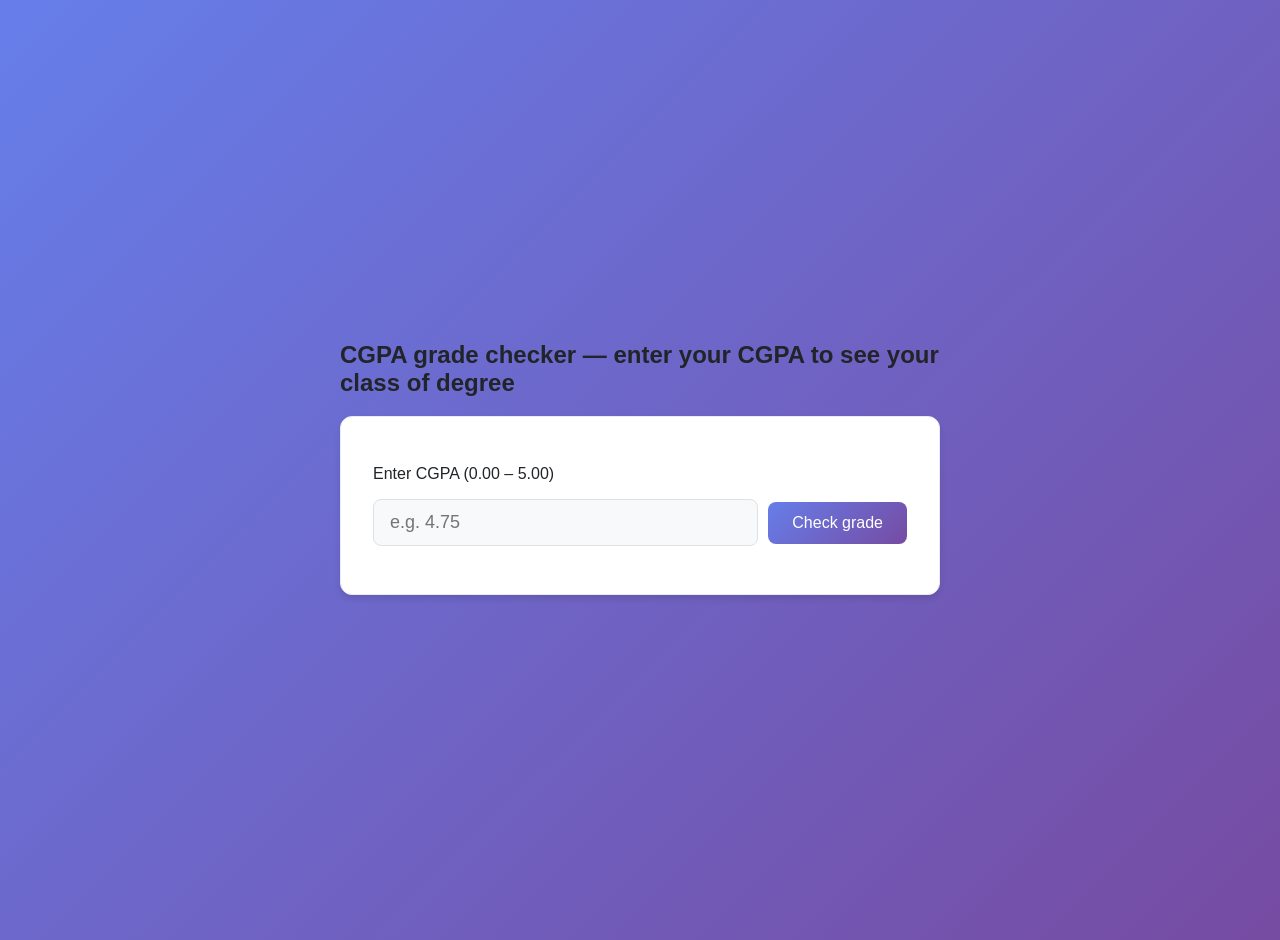
==== index.html @ eb993678 "Rename to index.html" ====
<!DOCTYPE html>
<html lang="en">
<head>
  <meta charset="UTF-8">
  <meta name="viewport" content="width=device-width, initial-scale=1.0">
  <title>CGPA Grade Checker</title>
  <link rel="stylesheet" href="styles.css">
</head>
<body>

<div class="container">
  <h2 class="sr-only">CGPA grade checker — enter your CGPA to see your class of degree</h2>

  <div class="grade-card">
    <p>Enter CGPA (0.00 – 5.00)</p>
<div>
      <audio id="success-Sound" src="success.mp3" ></audio>
<audio id="failure-Sound" src="./failure.mp3" ></audio>
<audio id="kill-Sound" src="./kill.mp3" ></audio>
<audio id="giveaway-Sound" src="./giveaway.mp3" ></audio>
<audio id="oh-chim-Sound" src="./oh chim.mp3" ></audio>
<audio id="secondfail-Sound" src="./secondfail.mp3" ></audio>
</div>
    <div class="input-group">
      <input type="number" id="cgpa-input" min="0" max="5" step="0.01" placeholder="e.g. 4.75" />
      <button onclick="checkGrade()">Check grade</button>
    </div>

    <div id="result-box" class="result-box">
      <div>
        <div id="result-icon"></div>
        <div>
          <p id="result-class"></p>
          <p id="result-range"></p>
        </div>
      </div>
    </div>

    <p id="error-msg">Please enter a valid CGPA between 0.00 and 5.00.</p>
  </div>
</div>

<audio id="success-sound" src="success.mp3" preload="auto"></audio>

<script src="script.js"></script>
</body>
</html>
---- styles.css ----
/* Body and overall layout */
body {
  font-family: 'Segoe UI', Tahoma, Geneva, Verdana, sans-serif;
  background: linear-gradient(135deg, #667eea 0%, #764ba2 100%);
  min-height: 100vh;
  display: flex;
  justify-content: center;
  align-items: center;
  padding: 20px;
  margin: 0;
  color: #212529;
}

/* Container - center content */
.container {
  max-width: 600px;
  width: 100%;
}

/* Card boxes */
.grade-card {
  background: #ffffff;
  border: 1px solid #e9ecef;
  border-radius: 12px;
  padding: 2rem;
  margin-bottom: 1.5rem;
  box-shadow: 0 4px 6px rgba(0, 0, 0, 0.1);
  transition: all 0.3s ease;
}

.grade-card:hover {
  transform: translateY(-5px);
  box-shadow: 0 8px 15px rgba(0, 0, 0, 0.15);
}

/* Input and button layout */
.input-group {
  display: flex;
  gap: 10px;
  align-items: center;
  margin-bottom: 1rem;
}

/* Input field */
#cgpa-input {
  flex: 1;
  font-size: 18px;
  padding: 12px 16px;
  border-radius: 8px;
  border: 1px solid #dee2e6;
  background: #f8f9fa;
  color: #212529;
  transition: all 0.3s ease;
}

#cgpa-input:focus {
  outline: none;
  border-color: #667eea;
  box-shadow: 0 0 0 3px rgba(102, 126, 234, 0.1);
}

/* Button */
button {
  padding: 12px 24px;
  font-size: 16px;
  border-radius: 8px;
  border: none;
  background: linear-gradient(135deg, #667eea, #764ba2);
  color: white;
  cursor: pointer;
  transition: all 0.3s ease;
  font-weight: 500;
}

button:hover {
  background: linear-gradient(135deg, #764ba2, #667eea);
  transform: translateY(-2px);
  box-shadow: 0 4px 8px rgba(0, 0, 0, 0.2);
}

button:active {
  transform: translateY(0);
}

/* Result box with animation */
.result-box {
  border-radius: 12px;
  padding: 1.5rem;
  margin-top: 1.5rem;
  display: none;
  opacity: 0;
  transform: translateY(20px);
  transition: all 0.3s ease;
}

.result-box.show {
  opacity: 1;
  transform: translateY(0);
}

/* Error message */
#error-msg {
  color: #dc3545;
  font-size: 14px;
  margin: 10px 0 0;
  display: none;
  animation: shake 0.5s ease-in-out;
}

@keyframes shake {
  0%, 100% { transform: translateX(0); }
  25% { transform: translateX(-5px); }
  75% { transform: translateX(5px); }
}

/* Mobile responsive */
@media (max-width: 768px) {
  .input-group {
    flex-direction: column;
  }

  .grade-card {
    padding: 1.5rem;
  }

  body {
    padding: 10px;
  }
}
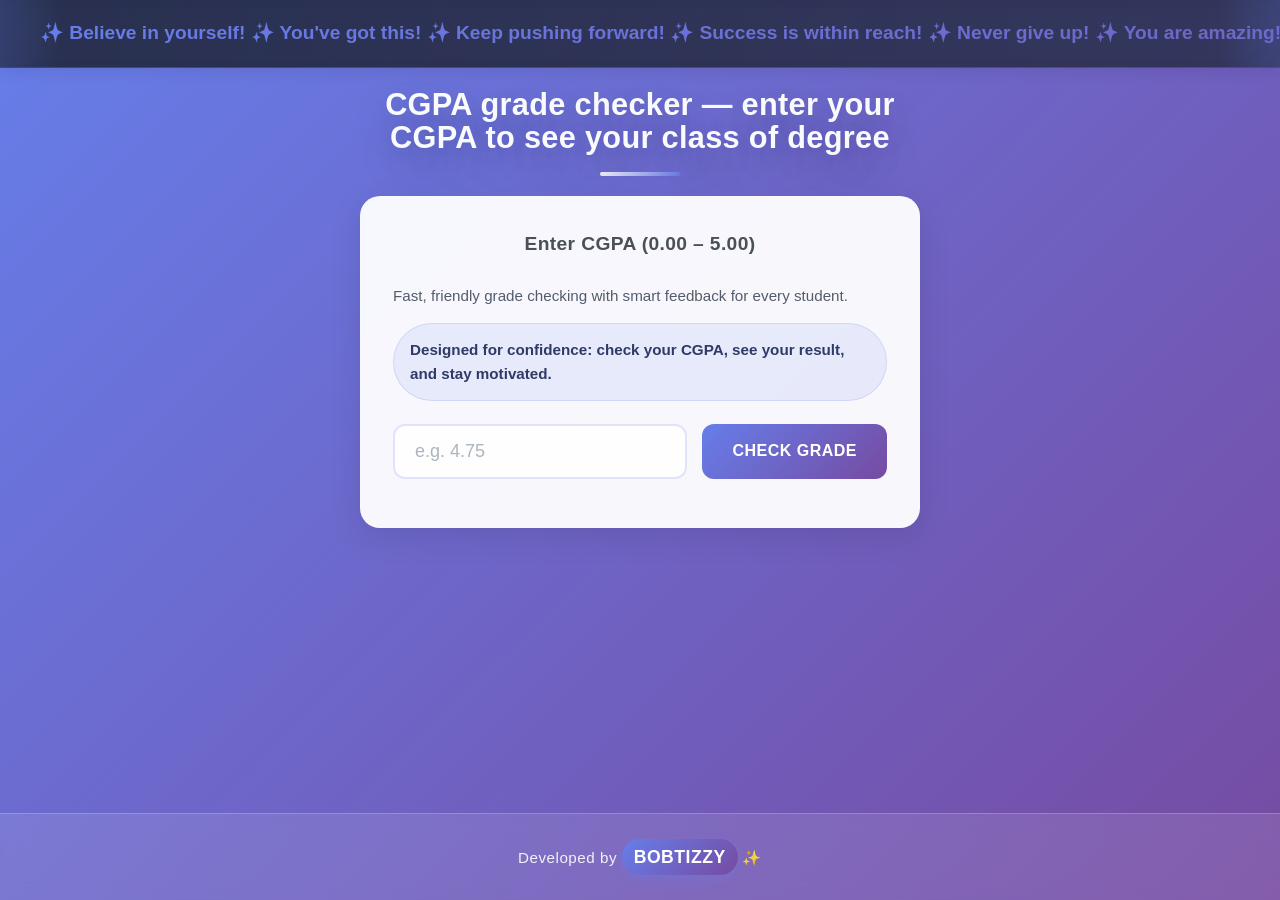
==== commit ee25f3a0: "continuation" ====
--- a/index.html
+++ b/index.html
@@ -9,15 +9,24 @@
 </head>
 <body>
 
+<!-- Marquee Section -->
+<div class="marquee-container">
+  <div class="marquee">
+    <span class="marquee-text">✨ Believe in yourself! ✨ You've got this! ✨ Keep pushing forward! ✨ Success is within reach! ✨ Never give up! ✨ You are amazing! ✨ Dream big, work hard! ✨ Excellence awaits! ✨ Achieve your goals! ✨ Believe in yourself! ✨ You've got this! ✨ Keep pushing forward! ✨</span>
+  </div>
+</div>
+
 <div class="container">
-  <h2 class="sr-only">CGPA grade checker — enter your CGPA to see your class of degree</h2>
+  <h2 class="page-heading">CGPA grade checker — enter your CGPA to see your class of degree</h2>
 
   <div class="grade-card">
-    <p>Enter CGPA (0.00 – 5.00)</p>
+    <p class="card-title">Enter CGPA (0.00 – 5.00)</p>
+    <p class="card-subtitle">Fast, friendly grade checking with smart feedback for every student.</p>
+    <div class="summary-pill">Designed for confidence: check your CGPA, see your result, and stay motivated.</div>
 <div>
       <audio id="success-Sound" src="success.mp3" ></audio>
 <audio id="failure-Sound" src="./failure.mp3" ></audio>
-<audio id="kill-Sound" src="./kill.mp3" ></audio>
+<audio id="kill-Sound" src="./Kill.mp4" ></audio>
 <audio id="giveaway-Sound" src="./giveaway.mp3" ></audio>
 <audio id="oh-chim-Sound" src="./oh chim.mp3" ></audio>
 <audio id="secondfail-Sound" src="./secondfail.mp3" ></audio>
@@ -41,6 +50,11 @@
   </div>
 </div>
 
+<!-- Developer Credit -->
+<div class="developer-credit">
+  <p>Developed by <span class="developer-name">BOBTIZZY</span> ✨</p>
+</div>
+
 <audio id="success-sound" src="success.mp3" preload="auto"></audio>
 
 <script src="script.js"></script>
--- a/styles.css
+++ b/styles.css
@@ -1,129 +1,690 @@
-/* Body and overall layout */
+/* Reset and base styles */
+* {
+  margin: 0;
+  padding: 0;
+  box-sizing: border-box;
+}
+
 body {
   font-family: 'Segoe UI', Tahoma, Geneva, Verdana, sans-serif;
   background: linear-gradient(135deg, #667eea 0%, #764ba2 100%);
   min-height: 100vh;
   display: flex;
+  flex-direction: column;
   justify-content: center;
   align-items: center;
-  padding: 20px;
+  padding: 0;
   margin: 0;
   color: #212529;
+  line-height: 1.6;
+}
+
+/* Marquee Styles */
+.marquee-container {
+  width: 100%;
+  background: linear-gradient(90deg, rgba(30, 35, 53, 0.85), rgba(42, 48, 76, 0.85));
+  backdrop-filter: blur(8px);
+  padding: 18px 0;
+  overflow: hidden;
+  border-bottom: 1px solid rgba(255, 255, 255, 0.12);
+  box-shadow: inset 0 0 20px rgba(0, 0, 0, 0.08), 0 4px 15px rgba(0, 0, 0, 0.08);
+  position: relative;
+}
+
+.marquee-container::before {
+  content: '';
+  position: absolute;
+  left: 0;
+  top: 0;
+  bottom: 0;
+  width: 60px;
+  background: linear-gradient(90deg, rgba(102, 126, 234, 0.2), transparent);
+  z-index: 10;
+  pointer-events: none;
+}
+
+.marquee-container::after {
+  content: '';
+  position: absolute;
+  right: 0;
+  top: 0;
+  bottom: 0;
+  width: 60px;
+  background: linear-gradient(270deg, rgba(102, 126, 234, 0.2), transparent);
+  z-index: 10;
+  pointer-events: none;
+}
+
+.marquee {
+  display: flex;
+  width: 100%;
+  overflow: hidden;
+  position: relative;
+}
+
+.marquee-text {
+  display: inline-block;
+  padding: 0 40px;
+  white-space: nowrap;
+  font-size: 1.2rem;
+  font-weight: 600;
+  background: linear-gradient(90deg, #667eea, #764ba2, #667eea);
+  background-size: 200% auto;
+  -webkit-background-clip: text;
+  -webkit-text-fill-color: transparent;
+  background-clip: text;
+  animation: marqueeScroll 45s linear infinite, gradientShift 4s ease infinite;
+}
+
+@keyframes marqueeScroll {
+  0% {
+    transform: translateX(100%);
+  }
+  100% {
+    transform: translateX(-100%);
+  }
+}
+
+@keyframes gradientShift {
+  0%, 100% {
+    background-position: 0% center;
+  }
+  50% {
+    background-position: 100% center;
+  }
+}
+
+/* Developer Credit */
+.developer-credit {
+  width: 100%;
+  text-align: center;
+  padding: 25px 20px;
+  background: rgba(255, 255, 255, 0.1);
+  backdrop-filter: blur(10px);
+  border-top: 1px solid rgba(255, 255, 255, 0.2);
+  margin-top: auto;
+}
+
+.developer-credit p {
+  font-size: 0.95rem;
+  color: rgba(255, 255, 255, 0.9);
+  font-weight: 500;
+  letter-spacing: 0.5px;
+  animation: fadeIn 1s ease-out 0.5s both;
+}
+
+.developer-name {
+  font-size: 1.1rem;
+  font-weight: 700;
+  color: #ffffff;
+  background: linear-gradient(135deg, #667eea, #764ba2);
+  padding: 4px 12px;
+  border-radius: 20px;
+  display: inline-block;
+  box-shadow: 0 4px 10px rgba(102, 126, 234, 0.3);
+  transition: all 0.3s ease;
+}
+
+.developer-credit p:hover .developer-name {
+  transform: scale(1.1) rotate(2deg);
+  box-shadow: 0 6px 15px rgba(102, 126, 234, 0.5);
+}
+
+@keyframes fadeIn {
+  from {
+    opacity: 0;
+  }
+  to {
+    opacity: 1;
+  }
 }
 
 /* Container - center content */
 .container {
   max-width: 600px;
   width: 100%;
+  padding: 20px;
+  animation: fadeInUp 0.8s ease-out;
+}
+
+.page-heading {
+  font-size: clamp(1.8rem, 2.4vw, 2.8rem);
+  line-height: 1.08;
+  font-weight: 800;
+  text-align: center;
+  color: #f8fafc;
+  letter-spacing: 0.01em;
+  margin: 0 0 1.25rem;
+  text-shadow: 0 16px 35px rgba(0, 0, 0, 0.25);
+  max-width: 820px;
+  padding: 0 0.5rem;
+  transition: color 0.25s ease, transform 0.25s ease, opacity 0.25s ease;
+}
+
+.page-heading:hover {
+  color: #ffffff;
+  transform: translateY(-1px);
+}
+
+.page-heading::after {
+  content: '';
+  display: block;
+  width: 80px;
+  height: 4px;
+  margin: 18px auto 0;
+  border-radius: 999px;
+  background: linear-gradient(135deg, rgba(255, 255, 255, 0.92), rgba(102, 126, 234, 0.8));
+}
+
+.card-title {
+  font-size: 1.1rem;
+  font-weight: 700;
+  margin-bottom: 0.4rem;
+  color: #1f2937;
+  letter-spacing: 0.02em;
+  transition: color 0.3s ease;
+}
+
+.card-subtitle {
+  font-size: 0.95rem;
+  margin-bottom: 1rem;
+  color: #4b5563;
+  opacity: 0.95;
+  line-height: 1.55;
+  transition: opacity 0.3s ease, transform 0.3s ease;
+}
+
+.summary-pill {
+  display: inline-block;
+  margin-bottom: 1.4rem;
+  padding: 0.85rem 1rem;
+  background: rgba(102, 126, 234, 0.11);
+  border: 1px solid rgba(102, 126, 234, 0.18);
+  border-radius: 999px;
+  color: #2e3a67;
+  font-size: 0.95rem;
+  font-weight: 600;
+  transition: all 0.3s ease;
+}
+
+.summary-pill:hover {
+  transform: translateY(-1px);
+  background: rgba(102, 126, 234, 0.16);
+  box-shadow: 0 4px 18px rgba(102, 126, 234, 0.12);
+}
+
+
+@keyframes fadeInUp {
+  from {
+    opacity: 0;
+    transform: translateY(30px);
+  }
+  to {
+    opacity: 1;
+    transform: translateY(0);
+  }
 }
 
 /* Card boxes */
 .grade-card {
-  background: #ffffff;
-  border: 1px solid #e9ecef;
-  border-radius: 12px;
+  background: rgba(255, 255, 255, 0.95);
+  backdrop-filter: blur(10px);
+  border: 1px solid rgba(255, 255, 255, 0.2);
+  border-radius: 20px;
   padding: 2rem;
   margin-bottom: 1.5rem;
-  box-shadow: 0 4px 6px rgba(0, 0, 0, 0.1);
-  transition: all 0.3s ease;
+  box-shadow: 0 8px 32px rgba(0, 0, 0, 0.1);
+  transition: all 0.4s cubic-bezier(0.175, 0.885, 0.32, 1.275);
+  position: relative;
+  overflow: hidden;
+}
+
+.grade-card::before {
+  content: '';
+  position: absolute;
+  top: 0;
+  left: -100%;
+  width: 100%;
+  height: 100%;
+  background: linear-gradient(90deg, transparent, rgba(255, 255, 255, 0.2), transparent);
+  transition: left 0.5s;
+}
+
+.grade-card:hover::before {
+  left: 100%;
 }
 
 .grade-card:hover {
-  transform: translateY(-5px);
-  box-shadow: 0 8px 15px rgba(0, 0, 0, 0.15);
+  transform: translateY(-8px) scale(1.02);
+  box-shadow: 0 20px 40px rgba(0, 0, 0, 0.15);
+}
+
+/* Title styling */
+.grade-card p:first-child {
+  font-size: 1.2rem;
+  font-weight: 600;
+  color: #495057;
+  margin-bottom: 1.5rem;
+  text-align: center;
 }
 
 /* Input and button layout */
 .input-group {
   display: flex;
-  gap: 10px;
-  align-items: center;
+  gap: 15px;
+  align-items: stretch;
   margin-bottom: 1rem;
+  flex-wrap: wrap;
 }
 
 /* Input field */
 #cgpa-input {
   flex: 1;
+  min-width: 200px;
   font-size: 18px;
-  padding: 12px 16px;
-  border-radius: 8px;
-  border: 1px solid #dee2e6;
-  background: #f8f9fa;
+  padding: 15px 20px;
+  border-radius: 12px;
+  border: 2px solid rgba(102, 126, 234, 0.2);
+  background: rgba(255, 255, 255, 0.9);
   color: #212529;
   transition: all 0.3s ease;
+  font-weight: 500;
+  outline: none;
+}
+
+#cgpa-input::placeholder {
+  color: #adb5bd;
+  font-weight: 400;
 }
 
 #cgpa-input:focus {
-  outline: none;
   border-color: #667eea;
-  box-shadow: 0 0 0 3px rgba(102, 126, 234, 0.1);
+  box-shadow: 0 0 0 4px rgba(102, 126, 234, 0.15);
+  background: #ffffff;
+  transform: translateY(-2px);
+}
+
+#cgpa-input:hover {
+  border-color: rgba(102, 126, 234, 0.4);
 }
 
 /* Button */
 button {
-  padding: 12px 24px;
+  padding: 15px 30px;
   font-size: 16px;
-  border-radius: 8px;
+  border-radius: 12px;
   border: none;
   background: linear-gradient(135deg, #667eea, #764ba2);
   color: white;
   cursor: pointer;
   transition: all 0.3s ease;
-  font-weight: 500;
+  font-weight: 600;
+  text-transform: uppercase;
+  letter-spacing: 0.5px;
+  position: relative;
+  overflow: hidden;
+  min-width: 120px;
+}
+
+button::before {
+  content: '';
+  position: absolute;
+  top: 0;
+  left: -100%;
+  width: 100%;
+  height: 100%;
+  background: linear-gradient(90deg, transparent, rgba(255, 255, 255, 0.2), transparent);
+  transition: left 0.5s;
+}
+
+button:hover::before {
+  left: 100%;
 }
 
 button:hover {
   background: linear-gradient(135deg, #764ba2, #667eea);
-  transform: translateY(-2px);
-  box-shadow: 0 4px 8px rgba(0, 0, 0, 0.2);
+  transform: translateY(-3px) scale(1.05);
+  box-shadow: 0 8px 20px rgba(102, 126, 234, 0.4);
 }
 
 button:active {
-  transform: translateY(0);
-}
-
-/* Result box with animation */
+  transform: translateY(-1px) scale(1.02);
+  box-shadow: 0 4px 10px rgba(102, 126, 234, 0.3);
+}
+
+/* Result box with enhanced animation */
 .result-box {
-  border-radius: 12px;
-  padding: 1.5rem;
-  margin-top: 1.5rem;
+  border-radius: 16px;
+  padding: 2rem;
+  margin-top: 2rem;
   display: none;
   opacity: 0;
-  transform: translateY(20px);
-  transition: all 0.3s ease;
+  transform: translateY(30px) scale(0.95);
+  transition: all 0.5s cubic-bezier(0.68, -0.55, 0.265, 1.55);
+  position: relative;
+  overflow: hidden;
+}
+
+.result-box::before {
+  content: '';
+  position: absolute;
+  top: 0;
+  left: 0;
+  right: 0;
+  bottom: 0;
+  background: linear-gradient(45deg, transparent 30%, rgba(255, 255, 255, 0.1) 50%, transparent 70%);
+  opacity: 0;
+  transition: opacity 0.3s ease;
 }
 
 .result-box.show {
   opacity: 1;
-  transform: translateY(0);
-}
-
-/* Error message */
+  transform: translateY(0) scale(1);
+}
+
+.result-box.show::before {
+  opacity: 1;
+  animation: shimmer 2s ease-in-out infinite;
+}
+
+@keyframes shimmer {
+  0%, 100% { transform: translateX(-100%); }
+  50% { transform: translateX(100%); }
+}
+
+/* Result content layout */
+.result-box > div {
+  display: flex;
+  align-items: center;
+  gap: 1rem;
+  position: relative;
+  z-index: 1;
+}
+
+#result-icon {
+  font-size: 3rem;
+  animation: bounceIn 0.6s ease-out;
+}
+
+@keyframes bounceIn {
+  0% {
+    opacity: 0;
+    transform: scale(0.3);
+  }
+  50% {
+    opacity: 1;
+    transform: scale(1.05);
+  }
+  70% {
+    transform: scale(0.9);
+  }
+  100% {
+    opacity: 1;
+    transform: scale(1);
+  }
+}
+
+.result-box div:last-child {
+  flex: 1;
+}
+
+#result-class {
+  font-size: 1.5rem;
+  font-weight: 700;
+  margin-bottom: 0.5rem;
+  animation: slideInRight 0.6s ease-out 0.2s both;
+}
+
+#result-range {
+  font-size: 0.9rem;
+  opacity: 0.8;
+  animation: slideInRight 0.6s ease-out 0.4s both;
+}
+
+@keyframes slideInRight {
+  from {
+    opacity: 0;
+    transform: translateX(30px);
+  }
+  to {
+    opacity: 1;
+    transform: translateX(0);
+  }
+}
+
+/* Error message with enhanced animation */
 #error-msg {
   color: #dc3545;
   font-size: 14px;
-  margin: 10px 0 0;
+  margin: 15px 0 0;
   display: none;
-  animation: shake 0.5s ease-in-out;
+  animation: shake 0.6s ease-in-out;
+  background: rgba(220, 53, 69, 0.1);
+  padding: 10px 15px;
+  border-radius: 8px;
+  border-left: 4px solid #dc3545;
 }
 
 @keyframes shake {
   0%, 100% { transform: translateX(0); }
-  25% { transform: translateX(-5px); }
-  75% { transform: translateX(5px); }
-}
-
-/* Mobile responsive */
+  10%, 30%, 50%, 70%, 90% { transform: translateX(-5px); }
+  20%, 40%, 60%, 80% { transform: translateX(5px); }
+}
+
+/* Hide audio elements */
+audio {
+  display: none;
+}
+
+/* Loading animation for button */
+button.loading {
+  pointer-events: none;
+  position: relative;
+}
+
+button.loading::after {
+  content: '';
+  position: absolute;
+  width: 20px;
+  height: 20px;
+  margin: auto;
+  border: 2px solid transparent;
+  border-top-color: #ffffff;
+  border-radius: 50%;
+  animation: spin 1s linear infinite;
+}
+
+@keyframes spin {
+  0% { transform: rotate(0deg); }
+  100% { transform: rotate(360deg); }
+}
+
+/* Responsive design */
 @media (max-width: 768px) {
+  body {
+    padding: 0;
+  }
+
+  .marquee-container {
+    padding: 15px 0;
+  }
+
+  .marquee-text {
+    font-size: 1rem;
+    padding: 0 30px;
+  }
+
+  .container {
+    max-width: 100%;
+    padding: 15px;
+  }
+
+  .grade-card {
+    padding: 1.5rem;
+    margin-bottom: 1rem;
+  }
+
   .input-group {
     flex-direction: column;
+    gap: 12px;
+  }
+
+  #cgpa-input {
+    min-width: auto;
+    font-size: 16px; /* Prevent zoom on iOS */
+    padding: 14px 18px;
+  }
+
+  button {
+    padding: 14px 25px;
+    font-size: 15px;
+    min-width: auto;
+  }
+
+  .result-box {
+    padding: 1.5rem;
+    margin-top: 1.5rem;
+  }
+
+  .result-box > div {
+    flex-direction: column;
+    text-align: center;
+    gap: 1rem;
+  }
+
+  #result-icon {
+    font-size: 2.5rem;
+  }
+
+  #result-class {
+    font-size: 1.3rem;
+  }
+
+  #result-range {
+    font-size: 0.85rem;
+  }
+
+  .developer-credit {
+    padding: 20px 15px;
+  }
+
+  .developer-credit p {
+    font-size: 0.9rem;
+  }
+
+  .developer-name {
+    font-size: 1rem;
+    padding: 3px 10px;
+  }
+}
+
+@media (max-width: 480px) {
+  .marquee-container {
+    padding: 12px 0;
+  }
+
+  .marquee-text {
+    font-size: 0.9rem;
+    padding: 0 25px;
+    animation: marqueeScroll 20s linear infinite, gradientShift 3s ease infinite;
+  }
+
+  .marquee-container::before,
+  .marquee-container::after {
+    width: 40px;
   }
 
   .grade-card {
-    padding: 1.5rem;
-  }
-
+    padding: 1.25rem;
+  }
+
+  .grade-card p:first-child {
+    font-size: 1.1rem;
+  }
+
+  #cgpa-input {
+    padding: 12px 16px;
+    font-size: 16px;
+  }
+
+  button {
+    padding: 12px 20px;
+    font-size: 14px;
+  }
+
+  .result-box {
+    padding: 1.25rem;
+  }
+
+  #result-icon {
+    font-size: 2rem;
+  }
+
+  #result-class {
+    font-size: 1.2rem;
+  }
+
+  .developer-credit {
+    padding: 18px 12px;
+  }
+
+  .developer-credit p {
+    font-size: 0.85rem;
+  }
+
+  .developer-name {
+    font-size: 0.95rem;
+    padding: 2px 8px;
+  }
+}
+
+/* High contrast mode support */
+@media (prefers-contrast: high) {
+  .grade-card {
+    border: 2px solid #000;
+    background: #fff;
+  }
+
+  #cgpa-input {
+    border: 2px solid #000;
+  }
+
+  button {
+    border: 2px solid #000;
+  }
+}
+
+/* Reduced motion support */
+@media (prefers-reduced-motion: reduce) {
+  *,
+  *::before,
+  *::after {
+    animation-duration: 0.01ms !important;
+    animation-iteration-count: 1 !important;
+    transition-duration: 0.01ms !important;
+  }
+}
+
+/* Focus visible for accessibility */
+button:focus-visible,
+#cgpa-input:focus-visible {
+  outline: 2px solid #667eea;
+  outline-offset: 2px;
+}
+
+/* Print styles */
+@media print {
   body {
-    padding: 10px;
+    background: white !important;
+    color: black !important;
+  }
+
+  .grade-card {
+    box-shadow: none;
+    border: 1px solid #000;
+  }
+
+  button {
+    display: none;
   }
 }
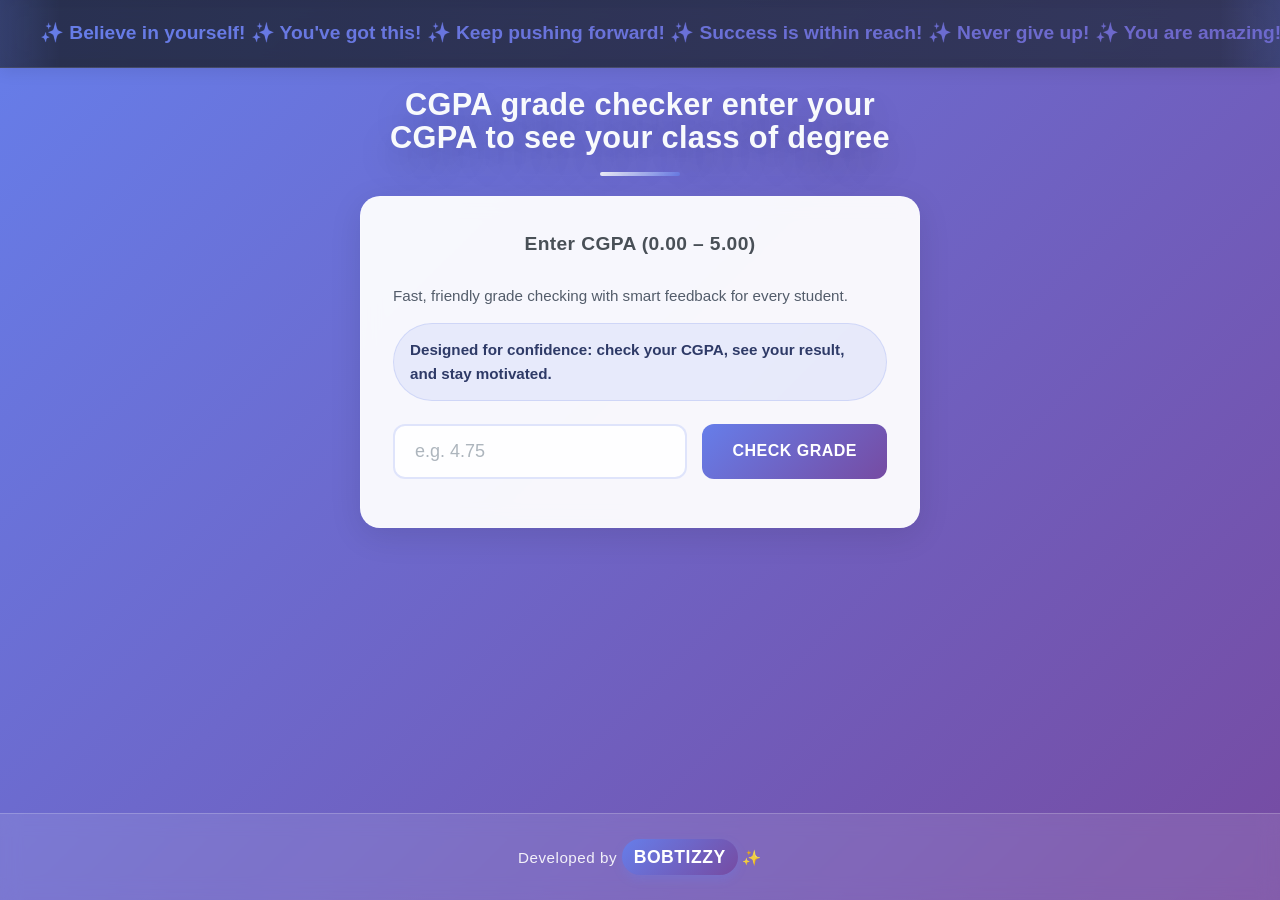
==== commit 9e4cc111: "continuation" ====
--- a/index.html
+++ b/index.html
@@ -17,7 +17,7 @@
 </div>
 
 <div class="container">
-  <h2 class="page-heading">CGPA grade checker — enter your CGPA to see your class of degree</h2>
+  <h2 class="page-heading">CGPA grade checker   enter your CGPA to see your class of degree</h2>
 
   <div class="grade-card">
     <p class="card-title">Enter CGPA (0.00 – 5.00)</p>
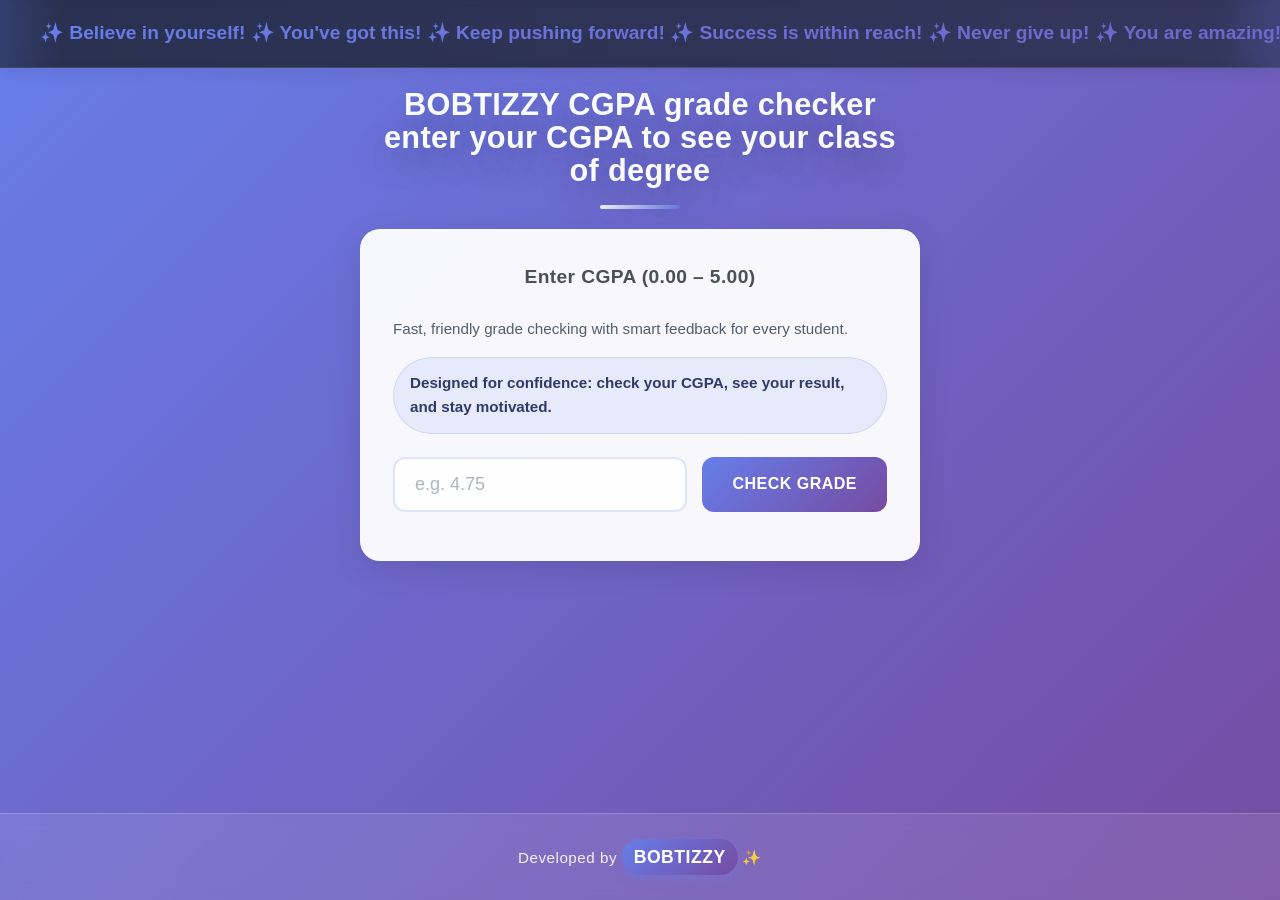
==== commit d730a2bc: "Little change" ====
--- a/index.html
+++ b/index.html
@@ -17,7 +17,7 @@
 </div>
 
 <div class="container">
-  <h2 class="page-heading">CGPA grade checker   enter your CGPA to see your class of degree</h2>
+  <h2 class="page-heading"> BOBTIZZY CGPA grade checker   enter your CGPA to see your class of degree</h2>
 
   <div class="grade-card">
     <p class="card-title">Enter CGPA (0.00 – 5.00)</p>
